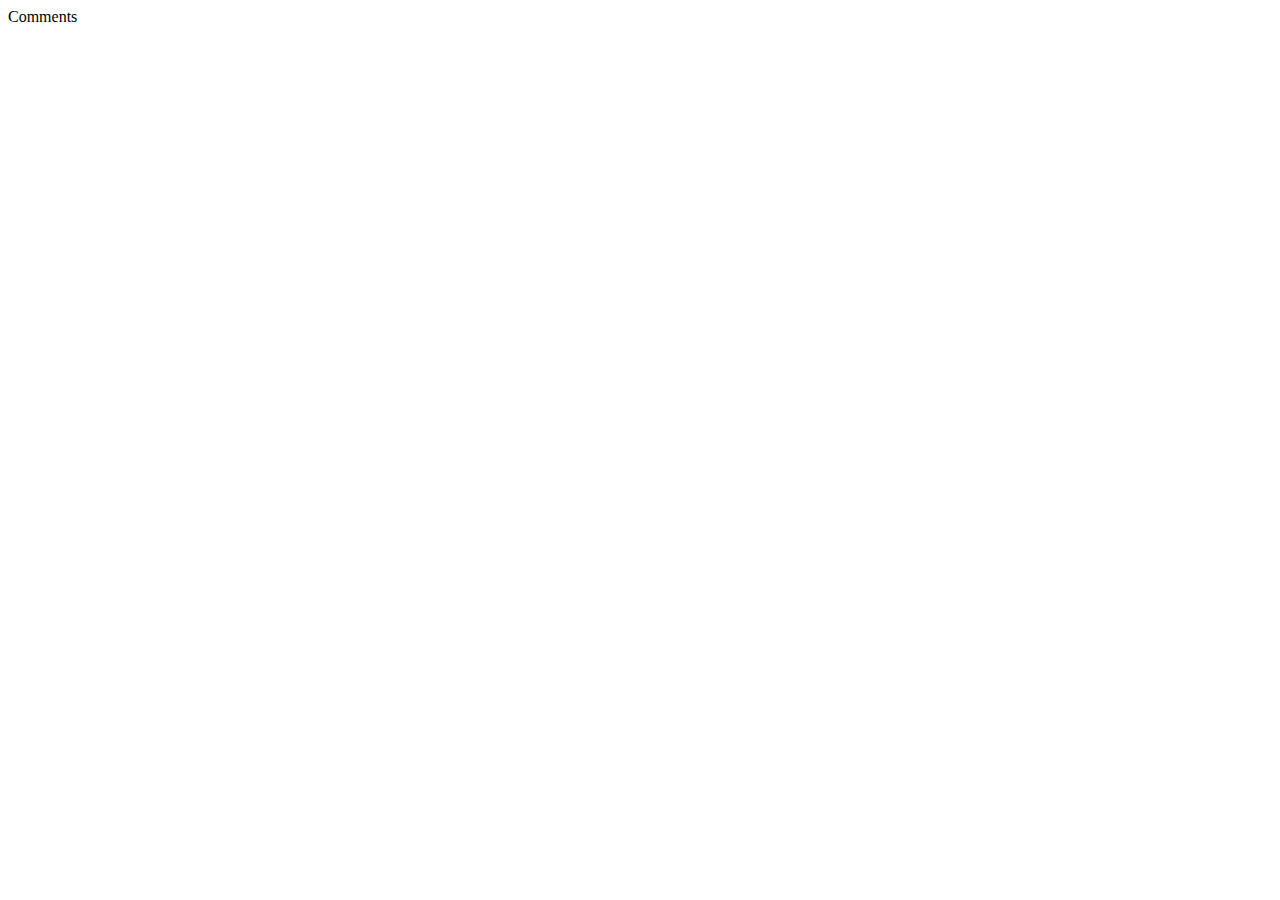
==== comments.html @ ecd3d96e "initial commit" ====
<!DOCTYPE html>
<html lang="en">
<head>
    <meta charset="UTF-8">
    <meta name="viewport" content="width=device-width, initial-scale=1.0">
    <title>Comments</title>
</head>
<body>
    Comments
</body>
</html>
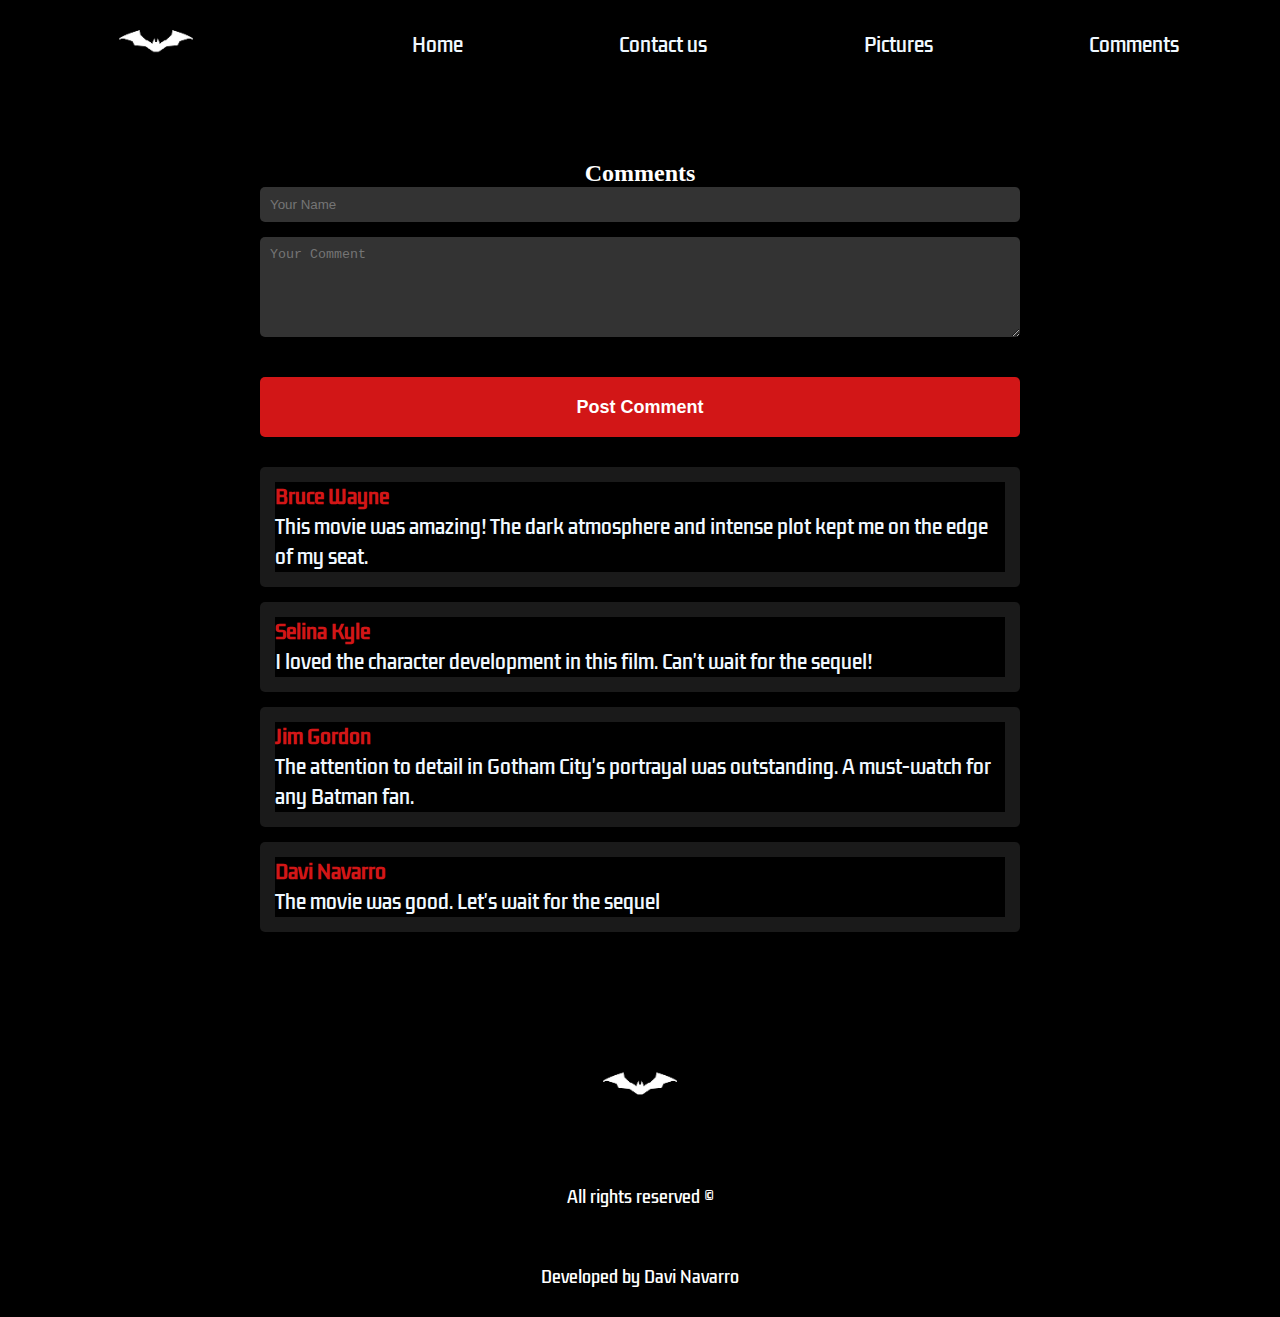
==== commit 1fbe0753: "project complete" ====
--- a/comments.html
+++ b/comments.html
@@ -1,11 +1,67 @@
 <!DOCTYPE html>
 <html lang="en">
-<head>
-    <meta charset="UTF-8">
-    <meta name="viewport" content="width=device-width, initial-scale=1.0">
-    <title>Comments</title>
-</head>
-<body>
-    Comments
-</body>
+  <head>
+    <meta charset="UTF-8" />
+    <meta name="viewport" content="width=device-width, initial-scale=1.0" />
+    <title>Comments - The Batman</title>
+    <link rel="stylesheet" href="style.css" />
+    <style>
+      
+    </style>
+  </head>
+  <body>
+    <header>
+      <img src="./batman-logo.png" alt="batman-logo" id="logo" />
+      <nav>
+        <ul>
+          <a href="index.html"><li>Home</li></a>
+          <a href="contact-us.html"><li>Contact us</li></a>
+          <a href="pictures.html"><li>Pictures</li></a>
+          <a href="comments.html"><li>Comments</li></a>
+        </ul>
+      </nav>
+    </header>
+    
+    <div class="comments-container">
+      <h2 style="color: #fff; text-align: center;">Comments</h2>
+      <form class="comment-form">
+        <input type="text" placeholder="Your Name" required>
+        <textarea placeholder="Your Comment" required></textarea>
+        <button class="button" type="submit">Post Comment</button>
+      </form>
+
+      <ul class="comment-list">
+        <li class="comment-item">
+          <p class="comment-author">Bruce Wayne</p>
+          <p>This movie was amazing! The dark atmosphere and intense plot kept me on the edge of my seat.</p>
+        </li>
+        <li class="comment-item">
+          <p class="comment-author">Selina Kyle</p>
+          <p>I loved the character development in this film. Can't wait for the sequel!</p>
+        </li>
+        <li class="comment-item">
+          <p class="comment-author">Jim Gordon</p>
+          <p>The attention to detail in Gotham City's portrayal was outstanding. A must-watch for any Batman fan.</p>
+        </li>
+        <li class="comment-item">
+            <p class="comment-author">Davi Navarro</p>
+            <p>The movie was good. Let's wait for the sequel</p>
+        </li>
+      </ul>
+    </div>
+
+    <footer>
+      <img style="object-fit: contain;" alt="" id="logo" src="batman-logo.png">
+      <span>All rights reserved &copy;</span>
+      <span>Developed by Davi Navarro</span>
+      <nav class="footer-navigation">
+        <ul class="footer-list">
+          <a href="index.html"><li>Home</li></a>
+          <a href="contact-us.html"><li>Contact us</li></a>
+          <a href="pictures.html"><li>Pictures</li></a>
+          <a href="comments.html"><li>Comments</li></a>
+        </ul>
+      </nav>
+    </footer>
+  </body>
 </html>--- a/style.css
+++ b/style.css
@@ -0,0 +1,359 @@
+@import url('https://fonts.googleapis.com/css2?family=Kdam+Thmor+Pro&display=swap');
+
+*{
+    margin: 0;
+    padding: 0;
+    box-sizing: border-box;
+    list-style: none;
+    text-decoration: none;
+    background-color: black;
+}
+
+
+header {
+    height: 90px;
+    display: flex;
+    justify-content: space-around;
+    align-items: center;
+}
+
+nav {
+    width: 60%;
+}
+
+ul {
+    display: flex;
+    width: 100%;
+    justify-content: space-between;
+}
+
+
+li{
+    list-style: none;
+    color: aliceblue;
+    cursor: pointer;
+    font-size: 19px;
+    transition: 0.5s;
+    font-family: "Kdam Thmor Pro", sans-serif;
+}
+
+li:hover {
+    color: red;
+}
+
+
+#logo{
+    width: 110px;
+    height: auto;
+}
+
+#banner{
+    background-image: url("[data-uri]");
+    background-position: 50% 50%;
+    background-size: cover;
+    width: 100%;
+    height: 600px;
+}
+
+
+#trailer-container{
+    width: 100%;
+    height: 400px;
+    display: flex;
+    justify-content: center;
+}
+
+.content{
+    width: 60%;
+    display: flex;
+    align-items: center;
+    justify-content: space-between;
+}
+
+
+.trailer{
+    width: 50%;
+}
+
+#synopsis{
+    width: 50%;
+    display: flex;
+    flex-direction: column;
+    justify-content: space-between;
+    margin-left: 30px;
+}
+
+.description{
+    color: #fff;
+    font-size: 19px;
+    font-family:  "Kdam Thmor Pro", sans-serif;
+    width: 70%;
+}
+
+.button{
+    width: 200px;
+    height: 60px;
+    background-color: #d21617;
+    color: #fff;
+    padding: 8px 10px;
+    border-radius: 5px;
+    cursor: pointer;
+    transition: 0.8s;
+    font-size: 18px;
+    display: flex;
+    justify-content: center;
+    font-weight: bold;
+    border:none;
+    outline: none;
+    margin-top: 25px;
+    align-items: center;
+}
+
+.button:hover{
+    background-color: #fff;
+    color: #000;
+}
+
+
+.actor-cards-container{
+    width: 100%;
+    display: flex;
+    justify-content: center;
+    margin-top: 50px;
+}
+
+.cards-content{
+    width: 90%;
+    display: grid;
+    grid-template-columns: repeat(3, 1fr);
+    row-gap: 20px;
+    column-gap: 40px;
+}
+
+.card{
+    width: 100%;
+    height: 600px;
+    background-size: cover;
+    background-position: 50% 50%;
+    border-radius: 5px;
+    cursor: pointer;
+    transition: 1s;
+    display: flex;
+    flex-direction: column;
+    justify-content: flex-end;
+    padding: 0 0 20px 10px;
+    color: #fff;
+    font-size: 17px;
+    font-family: "Kdam Thmor Pro", sans-serif;
+}
+
+.card:hover{
+    transform: scale(1.02);
+}
+
+.banner-1 {
+    background-image: url("https://recreio.com.br/media/uploads/dc_comics/batman_robert_pattinson_capa.jpg");
+}
+
+
+.banner-2{
+    background-image: url("https://encrypted-tbn0.gstatic.com/images?q=tbn:ANd9GcQXQC6sHPH9YP1GVLQlnT_L3ah2RFG8O6JtCA&s");
+}
+
+
+.banner-3{
+    background-image: url("https://preview.redd.it/6jf86lopu4w31.png?auto=webp&s=e47d697816264413d6697bbb5e20e5323fbcc910");
+}
+
+
+footer{
+    height: 300px;
+    margin-top: 50px;
+    display: flex;
+    flex-direction: column;
+    align-items: center;
+    justify-content: space-around;
+}
+
+
+span{
+    color: #fff;
+    font-family: "Kdam Thmor Pro", sans-serif;
+}
+
+.footer-navigation{
+    display: none;
+}
+
+.footer-list{
+    display: flex;
+    flex-direction: column;
+    align-items: center;
+}
+
+
+@media (max-width:768px) {
+    .footer-navigation{
+        display: block;
+    }
+
+    nav {
+        display: none;
+    }
+
+    #banner{
+        background-position: 40%;
+    }
+
+    #trailer-container{
+        width: 100%;
+        height: 400px;
+        display: flex;
+        flex-direction: column;
+    }
+
+    .content{
+        width: 95%;
+        display: flex;
+        flex-direction: column;
+    }
+
+    .trailer{
+        display: block;
+        width: 100%;
+    }
+
+    #synopsis{
+        width: 95%;
+        display: flex;
+        flex-direction: column;
+        justify-content: space-between;
+    }
+
+    .description{
+        width: 100%;
+    }
+
+    .button{
+        width: 100%;
+        margin-top: 30px;
+    }
+
+    .cards-content{
+        grid-template-columns: 1fr;
+        margin-top: 150px;
+    }
+}
+
+
+/*contact us styles*/
+
+.contact-container {
+    max-width: 600px;
+    margin: 50px auto;
+    padding: 20px;
+    background-color: rgba(255, 255, 255, 0.1);
+    border-radius: 5px;
+  }
+
+.contact-container h2 {
+    padding: 10px;
+}
+  .contact-form {
+    display: flex;
+    flex-direction: column;
+  }
+  .contact-form input,
+  .contact-form textarea {
+    margin: 5px;
+    padding: 10px;
+    border: none;
+    border-radius: 7px;
+    background-color: rgba(255, 255, 255, 0.2);
+    color: #fff;
+  }
+  .contact-form textarea {
+    height: 150px;
+  }
+  .contact-form button {
+    width: 100%;
+    align-self: flex-start;
+  }
+
+/*contact us styles*/
+
+/*pictures styles*/
+
+
+.pictures-container {
+    max-width: 1200px;
+    margin: 50px auto;
+    padding: 20px;
+  }
+
+  .pictures-container h2 {
+    margin-bottom: 10px;
+  }
+  .pictures-grid {
+    display: grid;
+    grid-template-columns: repeat(auto-fit, minmax(250px, 1fr));
+    gap: 20px;
+  }
+  .picture-item {
+    height: 250px;
+    background-size: cover;
+    background-position: center;
+    border-radius: 5px;
+    transition: transform 0.3s ease;
+  }
+  .picture-item:hover {
+    transform: scale(1.05);
+  }
+
+/*pictures styles*/
+
+/*comments styles*/
+
+.comments-container {
+    max-width: 800px;
+    margin: 50px auto;
+    padding: 20px;
+  }
+  .comment-form {
+    display: flex;
+    flex-direction: column;
+    margin-bottom: 30px;
+  }
+  .comment-form input,
+  .comment-form textarea {
+    margin-bottom: 15px;
+    padding: 10px;
+    border: none;
+    border-radius: 5px;
+    background-color: rgba(255, 255, 255, 0.2);
+    color: #fff;
+  }
+  .comment-form textarea {
+    height: 100px;
+  }
+  .comment-form button {
+    align-self: flex-start;
+    width: 100%;
+  }
+  .comment-list {
+    list-style-type: none;
+    padding: 0;
+    display: flex;
+    flex-wrap: wrap;
+  }
+  .comment-item {
+    background-color: rgba(255, 255, 255, 0.1);
+    border-radius: 5px;
+    padding: 15px;
+    margin-bottom: 15px;
+    width: 100%;
+  }
+  .comment-author {
+    font-weight: bold;
+    color: #d21617;
+  }